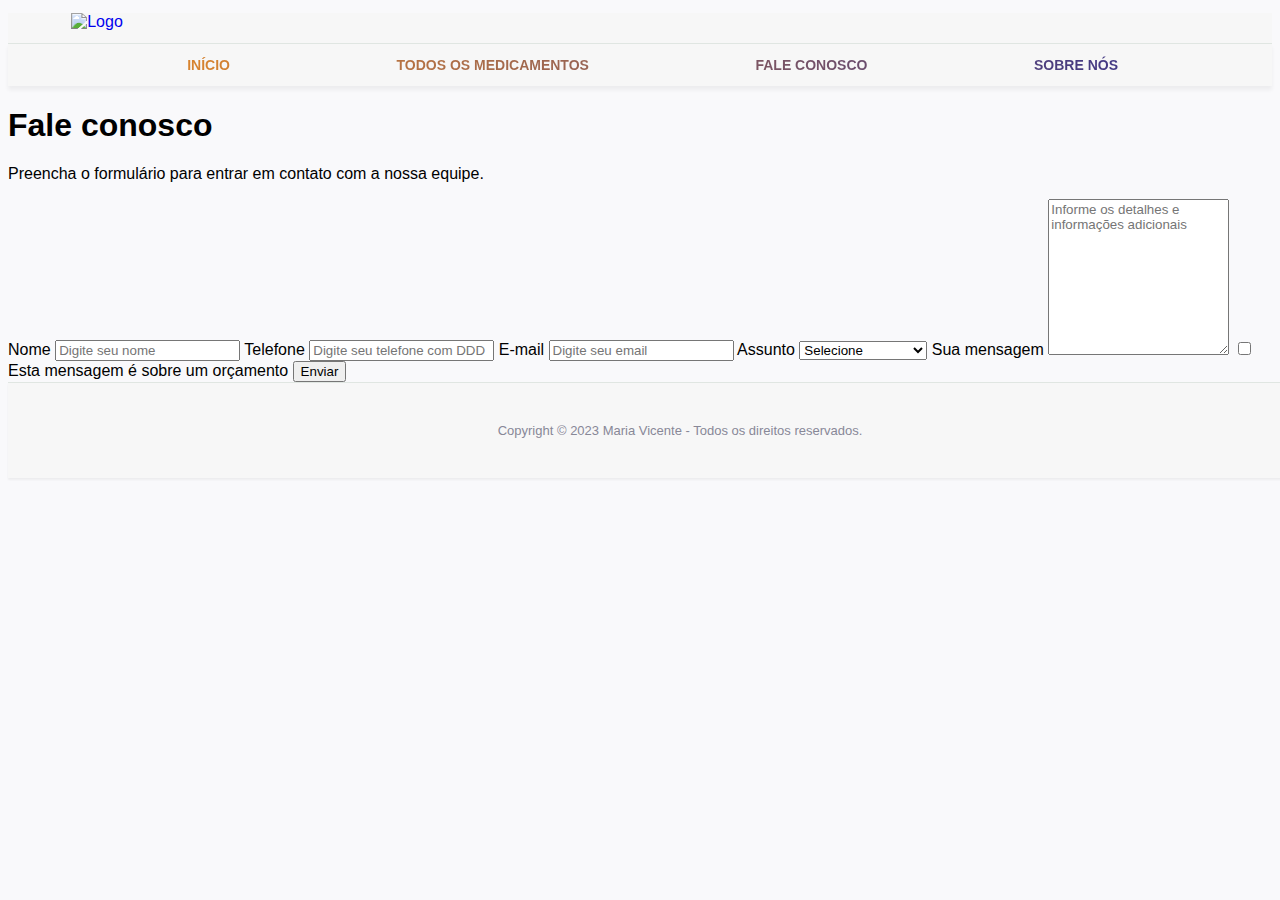
==== contato.html @ 5eacd5a9 "Adiciona botão de favorito e adicionar a cesta" ====
<!DOCTYPE html>
<html lang="pt-br">
    <head>
        <meta charset="UTF-8">
        <meta name="viewport" content="width=device-width, initial-scale=1.0">
        <title>DEVinPharma - Todos os remédios</title>
        <link rel="stylesheet" href="style.css"/>
        <link rel="apple-touch-icon" sizes="180x180" href="/images/apple-touch-icon.png">
        <link rel="icon" type="image/png" sizes="32x32" href="/images/favicon-32x32.png">
        <link rel="icon" type="image/png" sizes="16x16" href="/images/favicon-16x16.png">
        <link rel="manifest" href="/images/site.webmanifest">
        <link rel="mask-icon" href="/images/safari-pinned-tab.svg" color="#5bbad5">
        <meta name="msapplication-TileColor" content="#da532c">
        <meta name="theme-color" content="#ffffff">
    </head>
    <body>
        <header>
            <section class="logo">
                <a href="index.html">
                <img src="https://images2.imgbox.com/c0/7a/IBRioV2S_o.png" width="15%" alt="Logo"></a>
            </section>
                <nav class="nav-menu">
                <ul class="item-menu">
                    <li class="nav-item"><a href="index.html"><b>INÍCIO</b></a></li>
                    <li class="nav-item"><a href="remedios.html"><b>TODOS OS MEDICAMENTOS</b></a></li>
                    <li class="nav-item"><a href="#"><b>FALE CONOSCO</b></a></li>
                    <li class="nav-item"><b>SOBRE NÓS</b></li>
                </ul>
            </nav>
        </header>
        <main>
            <section id="texto-formulario">
                <h1>Fale conosco</h1>
                <p>Preencha o formulário para entrar em contato com a nossa equipe.</p>
            </section>
            <form name="contato">
                <label for="contato-nome">Nome</label>
                    <input type="text" placeholder="Digite seu nome" id="contato-nome"/>
                <label for="contato-telefone">Telefone</label>
                    <input type="tel" placeholder="Digite seu telefone com DDD" id="contato-telefone"/>
                <label for="contato-email">E-mail</label>
                    <input type="email" placeholder="Digite seu email" id="contato-email"/>
                <label for="assunto">Assunto</label>
                    <select>
                        <option value="">Selecione</option>
                        <option value="Duvidas">Dúvidas</option>
                        <option value="Sugestoes">Sugestões</option>
                        <option value="Orcamento">Orçamento</option>
                        <option value="Parcerias">Parcerias</option>
                        <option value="trabalheConosco">Trabalhe conosco</option>
                    </select>
                <label for="sua-mensagem">Sua mensagem</label>
                    <textarea rows="10" placeholder="Informe os detalhes e informações adicionais" id="sua-mensagem"></textarea>
                <input type="checkbox" id="orcamento"/>
                <label for="orcamento">Esta mensagem é sobre um orçamento</label>
                <input type="submit" value="Enviar"/>
            </form>
        </main>
        <footer class="footer">
            <div class="copyright">
            Copyright &copy; 2023 Maria Vicente - Todos os direitos reservados.
            </div>
        </footer>
    </body>
</html>
---- style.css ----
* {
    font-family: Lato, sans-serif;
}

header {
    background-color: #F7F7F7;
}

body {
    background-color: #F9F9FB;
}

h4 {
    font-weight: lighter;
}

a {
    text-decoration: none;
}

.logo {
    position: static;
    margin-right: 5%;
    margin-left: 5%;
    margin-top: 1%;
    margin-bottom: 1%;
}

.nav-menu {
    border-top: 1px solid #E0E6E2;
    box-shadow: 0 4px 4px rgba(0,0,0,.05);
}

.item-menu {
    padding: 1%;
    background-image: linear-gradient(to right, #F5921E, #252A95);
    background-clip: text;
    -webkit-background-clip: text;
    -webkit-text-fill-color: transparent;
    display: flex;
    justify-content: space-evenly;
    margin: 0;
    font-size: 14px;
    font-style: bold;
    text-align: center;
    width: 100%;
}

.nav-item {
    display: flex;
    flex-direction: row;
    justify-content: space-evenly;
    margin: 0;
    text-align: center;
    align-self: center;
}

.best-sellers {
    display: flex;
    justify-content: space-evenly;
    margin: 3rem;
}

.all-medicines {
    padding-left: 10%;
    padding-right: 10%;
    padding-top: 5%;
    padding-bottom: 5%;
    display: flex;
    flex-wrap: wrap;
    gap: 40px;
}
.card-medicine {
    border: 1px solid #E0E6E2;
    margin: 1%;
    box-shadow: 2px 2px 2px rgba(0, 0, 0, 0);
    display: flex;
    width: 20%;
    flex-direction: column;
    justify-content: center;
    text-align: center;
}

.card-medicine img {
    width: 100%;
    height: 90%;
}

.favorite-button {
    width: 2rem;
    height: 2rem;
    padding-right: 1rem;
    padding-top: 1rem;
    align-self: self-end;
}

.add-to-basket {
    margin-left: 1rem;
    margin-right: 1rem;
    margin-bottom: 2rem;

}

.footer {
    border-top: 1px solid #E0E6E2;
    box-shadow: 0 2px 2px rgba(0,0,0,.05);
    position: static;
    left: 0;
    bottom: 0;
    width: 100%;
    background-color: #F7F7F7;
    padding: 40px;
}

.copyright {
    text-align: center;
    font-size: small;
    color: #888897;
}
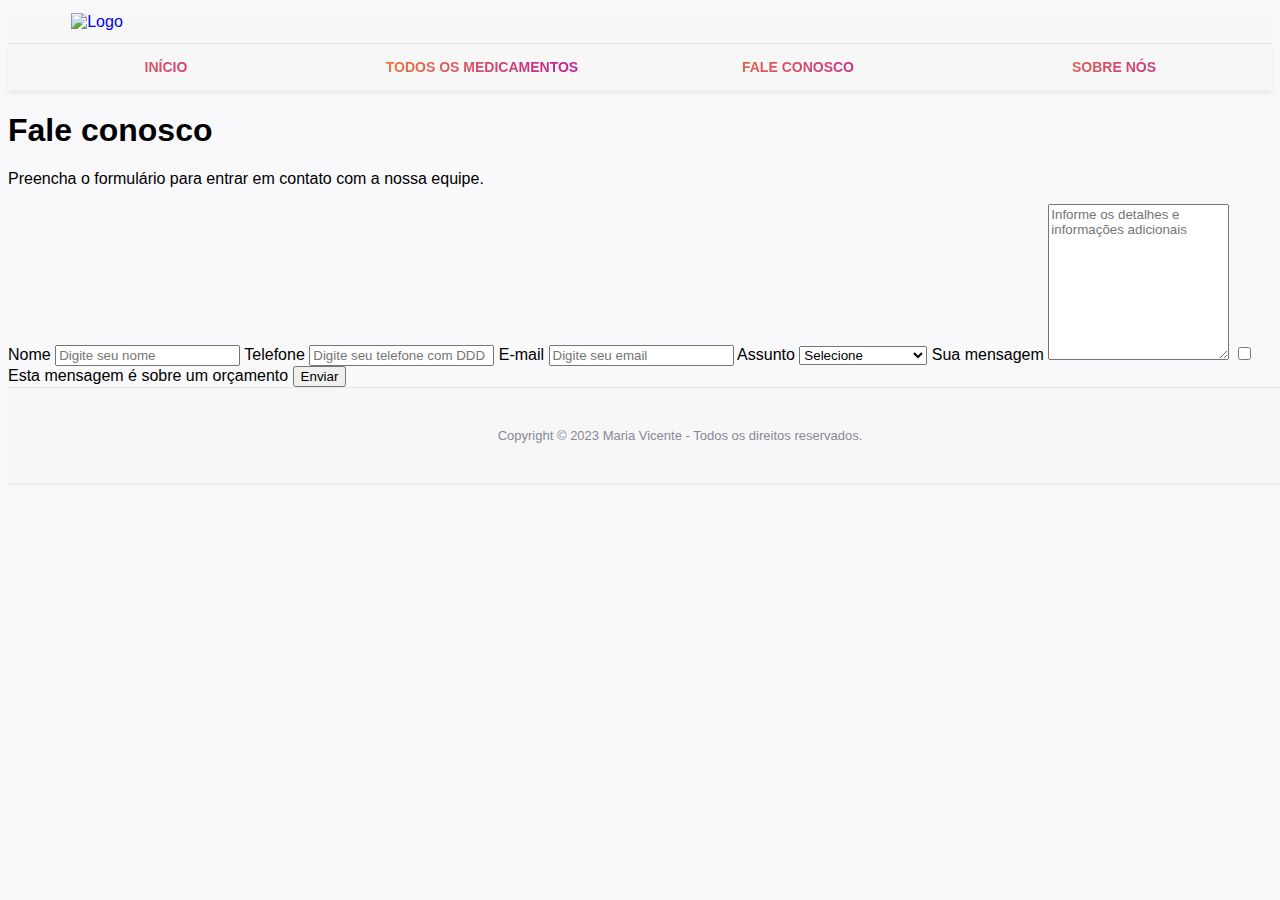
==== commit a5101005: "Atualiza os estilos da header e adiciona hover, active e visited" ====
--- a/contato.html
+++ b/contato.html
@@ -16,15 +16,36 @@
     <body>
         <header>
             <section class="logo">
-                <a href="index.html">
+                <a href="#">
                 <img src="https://images2.imgbox.com/c0/7a/IBRioV2S_o.png" width="15%" alt="Logo"></a>
             </section>
-                <nav class="nav-menu">
+            <nav class="nav-menu">
                 <ul class="item-menu">
-                    <li class="nav-item"><a href="index.html"><b>INÍCIO</b></a></li>
-                    <li class="nav-item"><a href="remedios.html"><b>TODOS OS MEDICAMENTOS</b></a></li>
-                    <li class="nav-item"><a href="#"><b>FALE CONOSCO</b></a></li>
-                    <li class="nav-item"><b>SOBRE NÓS</b></li>
+
+                    <a href="index.html" class="w-25">
+                        <div class="space-hover">
+                            <li class="nav-item"><b>INÍCIO</b></li>
+                        </div>
+                    </a>
+
+                    <a href="remedios.html" class="w-25">
+                        <div class="space-hover">
+                            <li class="nav-item"><b>TODOS OS MEDICAMENTOS</b></li>
+                        </div>
+                    </a>
+
+                    <a href="#" class="w-25">
+                        <div class="space-hover">
+                            <li class="nav-item"><b>FALE CONOSCO</b></li>
+                        </div>
+                    </a>
+
+                    <a href="#" class="w-25">
+                        <div class="space-hover">
+                            <li class="nav-item"><b>SOBRE NÓS</b></li>
+                        </div>
+                    </a>
+
                 </ul>
             </nav>
         </header>
--- a/style.css
+++ b/style.css
@@ -1,5 +1,5 @@
 * {
-    font-family: Lato, sans-serif;
+    font-family: Lato, Arial, sans-serif;
 }
 
 header {
@@ -32,18 +32,26 @@
 }
 
 .item-menu {
-    padding: 1%;
-    background-image: linear-gradient(to right, #F5921E, #252A95);
-    background-clip: text;
-    -webkit-background-clip: text;
-    -webkit-text-fill-color: transparent;
+    padding: 0;
+    background-color: #F7F7F7;
+    color: #ffffff;
     display: flex;
     justify-content: space-evenly;
     margin: 0;
     font-size: 14px;
-    font-style: bold;
+    font-weight: bold;
     text-align: center;
     width: 100%;
+    position: relative;
+}
+
+.space-hover:hover {
+    background-image: linear-gradient(to right, #F5921E, #b700b4);
+}
+
+.space-hover:hover .nav-item b {
+    color: #ffffff;
+    transition: color 0.3s;
 }
 
 .nav-item {
@@ -51,8 +59,22 @@
     flex-direction: row;
     justify-content: space-evenly;
     margin: 0;
+    padding-top: 15px;
+    padding-bottom: 15px;
+    padding-left: 50px;
+    padding-right: 50px;
     text-align: center;
     align-self: center;
+    background-image: linear-gradient(to right, #F5921E, #b700b4);
+    background-clip: text;
+    -webkit-background-clip: text;
+    color: transparent;
+    transition: color 0.3s;
+    position: relative;
+}
+
+.w-25 {
+    width: 25%;
 }
 
 .best-sellers {
@@ -62,20 +84,22 @@
 }
 
 .all-medicines {
-    padding-left: 10%;
-    padding-right: 10%;
-    padding-top: 5%;
-    padding-bottom: 5%;
+    padding-left: 2rem;
+    padding-right: 2rem;
+    padding-top: 2rem;
+    padding-bottom: 2rem;
     display: flex;
     flex-wrap: wrap;
-    gap: 40px;
+    justify-content: center;
+    align-items: center;
+    gap: 10px;
 }
 .card-medicine {
     border: 1px solid #E0E6E2;
     margin: 1%;
     box-shadow: 2px 2px 2px rgba(0, 0, 0, 0);
     display: flex;
-    width: 20%;
+    width: 18rem;
     flex-direction: column;
     justify-content: center;
     text-align: center;
@@ -86,6 +110,18 @@
     height: 90%;
 }
 
+.card-medicine a {
+    color: black;
+}
+
+.card-medicine a:visited {
+    color:#70026f;
+}
+
+.card-medicine a:active {
+    color: #97154d;
+}
+
 .favorite-button {
     width: 2rem;
     height: 2rem;
@@ -94,11 +130,26 @@
     align-self: self-end;
 }
 
+.favorite-button:hover {
+    filter: opacity(40%);
+}
+
 .add-to-basket {
     margin-left: 1rem;
     margin-right: 1rem;
     margin-bottom: 2rem;
+    padding: 8px 20px;
+    background-color: rgb(92, 151, 92);
+    color: #e6ffef;
+    border: rgb(92, 151, 92);
+    font-family: Lato, Arial, sans-serif;
+    font-weight: bold;
+    border-radius: 20px;
+    cursor: pointer;
+}
 
+.add-to-basket:hover {
+    background-color: rgb(135, 195, 135);
 }
 
 .footer {
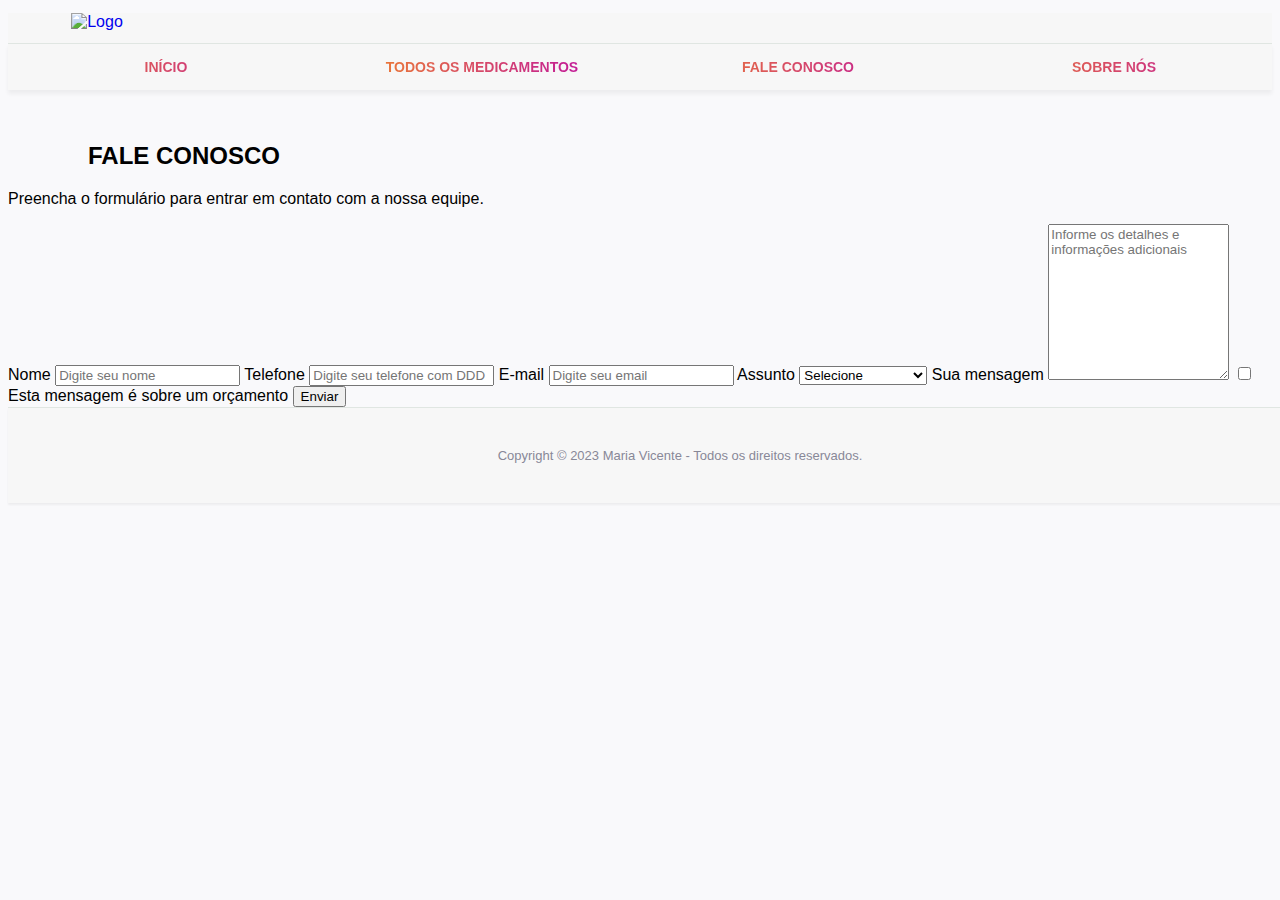
==== commit 84231eb4: "Adiciona o título nas páginas" ====
--- a/contato.html
+++ b/contato.html
@@ -16,7 +16,7 @@
     <body>
         <header>
             <section class="logo">
-                <a href="#">
+                <a href="index.html">
                 <img src="https://images2.imgbox.com/c0/7a/IBRioV2S_o.png" width="15%" alt="Logo"></a>
             </section>
             <nav class="nav-menu">
@@ -40,7 +40,7 @@
                         </div>
                     </a>
 
-                    <a href="#" class="w-25">
+                    <a href="sobre.html" class="w-25">
                         <div class="space-hover">
                             <li class="nav-item"><b>SOBRE NÓS</b></li>
                         </div>
@@ -50,8 +50,10 @@
             </nav>
         </header>
         <main>
-            <section id="texto-formulario">
-                <h1>Fale conosco</h1>
+            <div class="page-title">
+                <h2>FALE CONOSCO</h2>
+            </div>
+            <section id="texto-formulario"> 
                 <p>Preencha o formulário para entrar em contato com a nossa equipe.</p>
             </section>
             <form name="contato">
--- a/style.css
+++ b/style.css
@@ -75,6 +75,11 @@
 
 .w-25 {
     width: 25%;
+}
+
+.page-title {
+    padding-top: 2rem;
+    padding-left: 5rem;
 }
 
 .best-sellers {
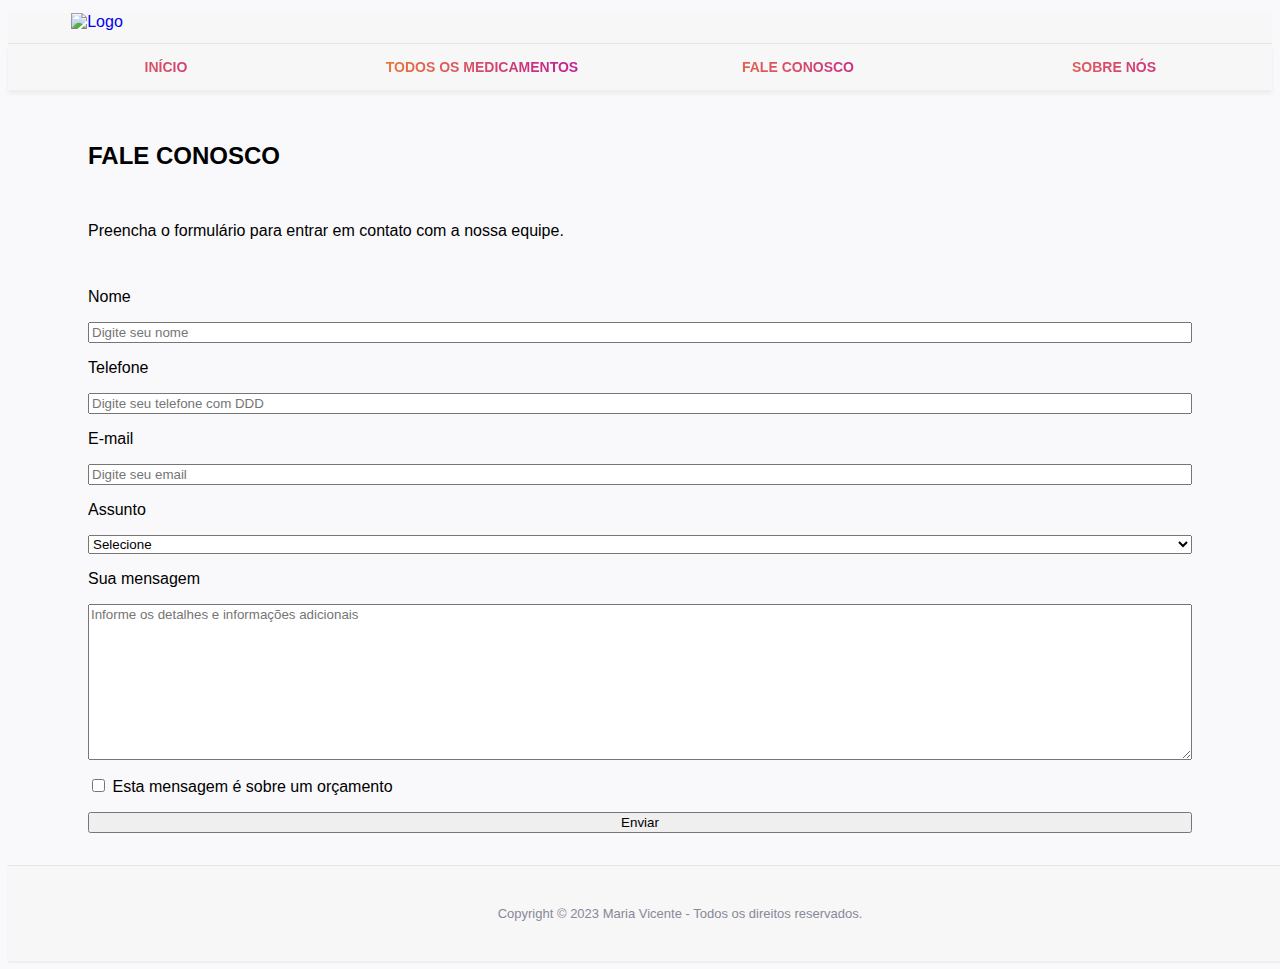
==== commit 19c31466: "Estilização do formulário de contato" ====
--- a/contato.html
+++ b/contato.html
@@ -74,8 +74,10 @@
                     </select>
                 <label for="sua-mensagem">Sua mensagem</label>
                     <textarea rows="10" placeholder="Informe os detalhes e informações adicionais" id="sua-mensagem"></textarea>
-                <input type="checkbox" id="orcamento"/>
-                <label for="orcamento">Esta mensagem é sobre um orçamento</label>
+                <div class="check-orcamento">
+                    <input type="checkbox" id="orcamento"/>
+                    <label for="orcamento">Esta mensagem é sobre um orçamento</label>
+                </div>
                 <input type="submit" value="Enviar"/>
             </form>
         </main>
--- a/style.css
+++ b/style.css
@@ -16,6 +16,23 @@
 
 a {
     text-decoration: none;
+}
+
+p {
+    padding-top: 2rem;
+    padding-left: 5rem;
+}
+
+form {
+    padding: 2rem 5rem 2rem 5rem;
+    display: flex;
+    flex-direction: column;
+    justify-content: center;
+    row-gap: 1rem;
+}
+
+.check-orcamento {
+    align-items: flex-start;
 }
 
 .logo {
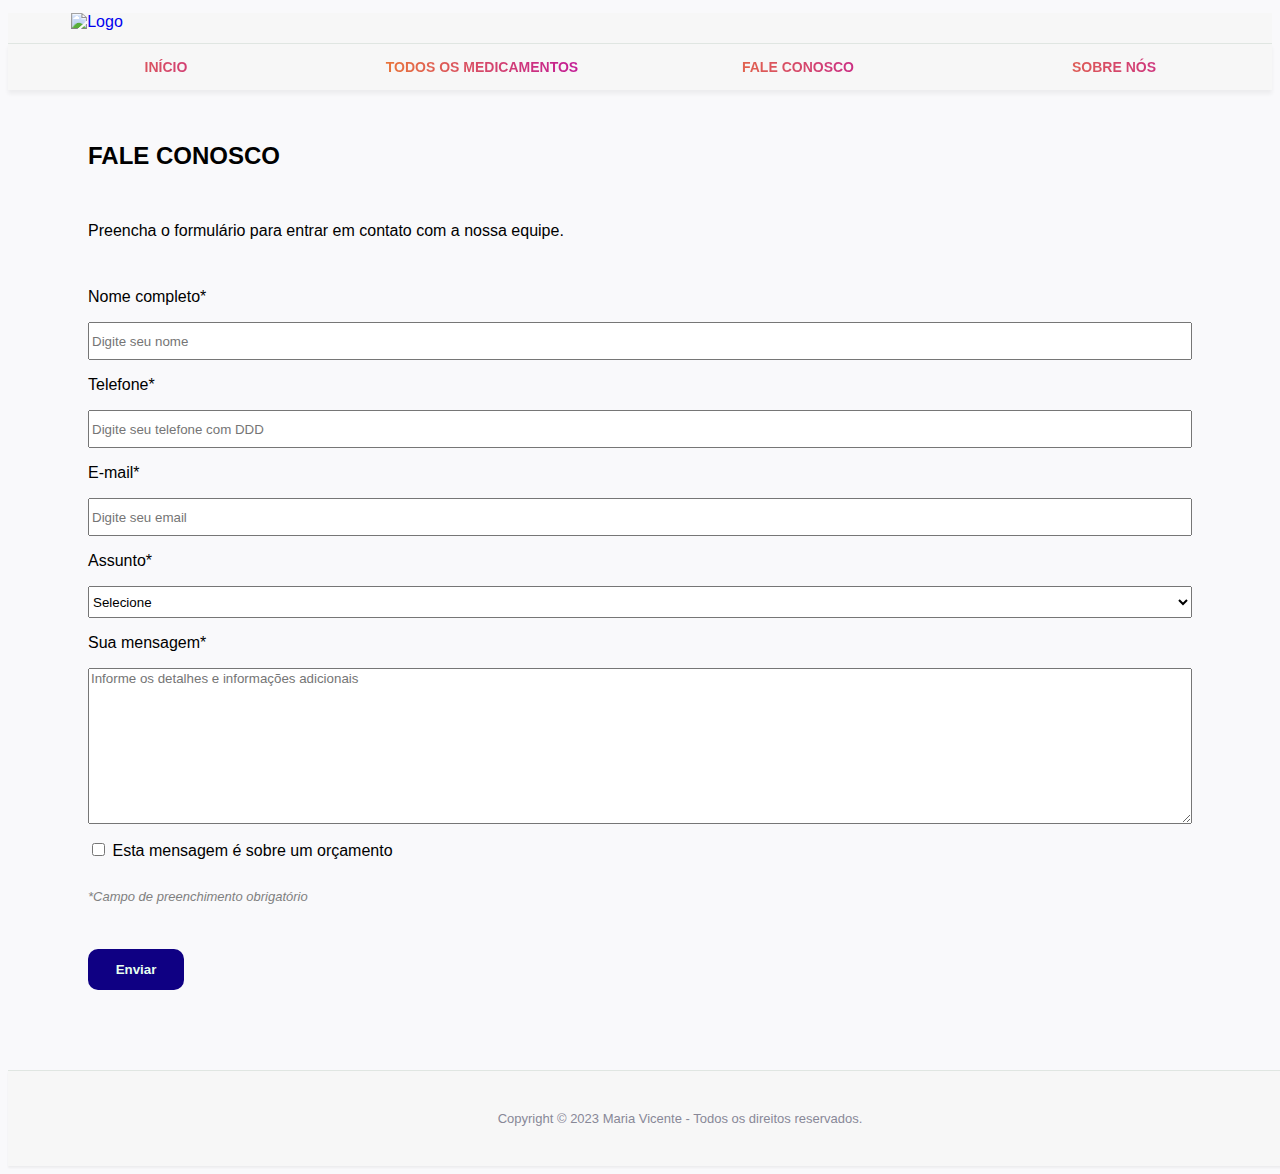
==== commit 6f24515e: "Estiliza os campos de preenchimento do formulário" ====
--- a/contato.html
+++ b/contato.html
@@ -57,13 +57,13 @@
                 <p>Preencha o formulário para entrar em contato com a nossa equipe.</p>
             </section>
             <form name="contato">
-                <label for="contato-nome">Nome</label>
+                <label for="contato-nome">Nome completo*</label>
                     <input type="text" placeholder="Digite seu nome" id="contato-nome"/>
-                <label for="contato-telefone">Telefone</label>
+                <label for="contato-telefone">Telefone*</label>
                     <input type="tel" placeholder="Digite seu telefone com DDD" id="contato-telefone"/>
-                <label for="contato-email">E-mail</label>
+                <label for="contato-email">E-mail*</label>
                     <input type="email" placeholder="Digite seu email" id="contato-email"/>
-                <label for="assunto">Assunto</label>
+                <label for="assunto">Assunto*</label>
                     <select>
                         <option value="">Selecione</option>
                         <option value="Duvidas">Dúvidas</option>
@@ -72,13 +72,14 @@
                         <option value="Parcerias">Parcerias</option>
                         <option value="trabalheConosco">Trabalhe conosco</option>
                     </select>
-                <label for="sua-mensagem">Sua mensagem</label>
+                <label for="sua-mensagem">Sua mensagem*</label>
                     <textarea rows="10" placeholder="Informe os detalhes e informações adicionais" id="sua-mensagem"></textarea>
                 <div class="check-orcamento">
                     <input type="checkbox" id="orcamento"/>
                     <label for="orcamento">Esta mensagem é sobre um orçamento</label>
                 </div>
-                <input type="submit" value="Enviar"/>
+                <p id="campo-obrigatorio">*Campo de preenchimento obrigatório</p>
+                <input type="submit" value="Enviar" id="form-submit"/>
             </form>
         </main>
         <footer class="footer">
--- a/style.css
+++ b/style.css
@@ -27,12 +27,51 @@
     padding: 2rem 5rem 2rem 5rem;
     display: flex;
     flex-direction: column;
-    justify-content: center;
     row-gap: 1rem;
+}
+
+input[type="text"] {
+    height: 2rem;
+}
+
+input[type="tel"] {
+    height: 2rem;
+}
+
+input[type="email"] {
+    height: 2rem;
+}
+
+select {
+    height: 2rem;
 }
 
 .check-orcamento {
     align-items: flex-start;
+}
+
+#campo-obrigatorio {
+    font-size: small;
+    font-style: italic;
+    color: gray;
+    align-items: start;
+    padding: 0;
+}
+
+#form-submit {
+    width: 6rem;
+    display: inline;
+    align-items: center;
+    margin-top: 1rem;
+    margin-bottom: 3rem;
+    padding: 0.8rem;
+    background-color: rgb(15, 0, 131);
+    color: #e6ffef;
+    border: rgb(15, 0, 131);
+    font-family: Lato, Arial, sans-serif;
+    font-weight: bold;
+    border-radius: 10px;
+    cursor: pointer;
 }
 
 .logo {
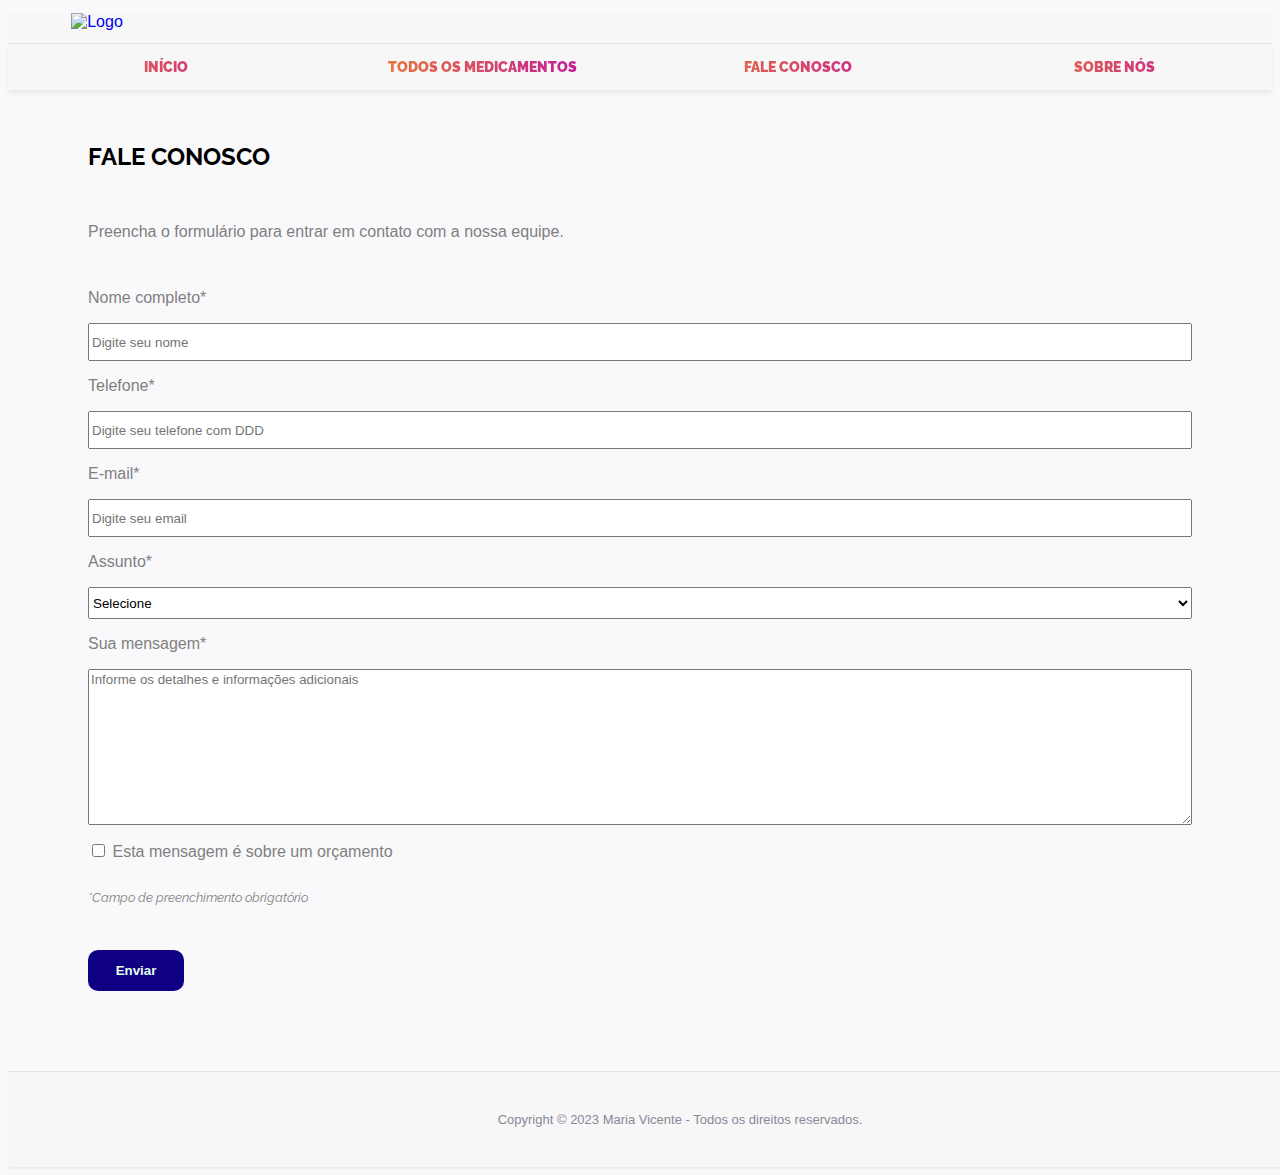
==== commit 50e8cb06: "Altera a fonte das páginas" ====
--- a/contato.html
+++ b/contato.html
@@ -10,6 +10,9 @@
         <link rel="icon" type="image/png" sizes="16x16" href="/images/favicon-16x16.png">
         <link rel="manifest" href="/images/site.webmanifest">
         <link rel="mask-icon" href="/images/safari-pinned-tab.svg" color="#5bbad5">
+        <link rel="preconnect" href="https://fonts.googleapis.com">
+        <link rel="preconnect" href="https://fonts.gstatic.com" crossorigin>
+        <link href="https://fonts.googleapis.com/css2?family=Raleway:ital,wght@0,200;0,300;0,400;0,600;0,700;0,800;1,200;1,400&display=swap" rel="stylesheet">
         <meta name="msapplication-TileColor" content="#da532c">
         <meta name="theme-color" content="#ffffff">
     </head>
--- a/style.css
+++ b/style.css
@@ -1,5 +1,11 @@
+
+@font-face {
+    font-family: "Raleway";
+    src: url("https://fonts.googleapis.com/css2?family=Raleway:ital,wght@0,200;0,300;0,400;0,600;1,200;1,400&display=swap") format("truetype"),
+  }
+
 * {
-    font-family: Lato, Arial, sans-serif;
+    font-family: "Raleway", "Lato", Arial, sans-serif;
 }
 
 header {
@@ -21,6 +27,11 @@
 p {
     padding-top: 2rem;
     padding-left: 5rem;
+    color: gray;
+}
+
+li {
+    font-weight: bold;
 }
 
 form {
@@ -28,6 +39,7 @@
     display: flex;
     flex-direction: column;
     row-gap: 1rem;
+    color: gray;
 }
 
 input[type="text"] {
@@ -166,6 +178,10 @@
     text-align: center;
 }
 
+.card-medicine p {
+    padding: 0;
+}
+
 .card-medicine img {
     width: 100%;
     height: 90%;
@@ -183,12 +199,17 @@
     color: #97154d;
 }
 
+.card-medicine:hover {
+    background-color: #ececec;
+}
+
 .favorite-button {
     width: 2rem;
     height: 2rem;
     padding-right: 1rem;
     padding-top: 1rem;
     align-self: self-end;
+    cursor: pointer;
 }
 
 .favorite-button:hover {
@@ -213,6 +234,20 @@
     background-color: rgb(135, 195, 135);
 }
 
+.text-about p:first-child {
+    padding-top: 2rem;
+}
+
+.text-about p {
+    margin-right: 4rem;
+    text-align: justify;
+    padding-top: 0;
+    line-height: 2;
+    color: gray;
+    
+
+}
+
 .footer {
     border-top: 1px solid #E0E6E2;
     box-shadow: 0 2px 2px rgba(0,0,0,.05);
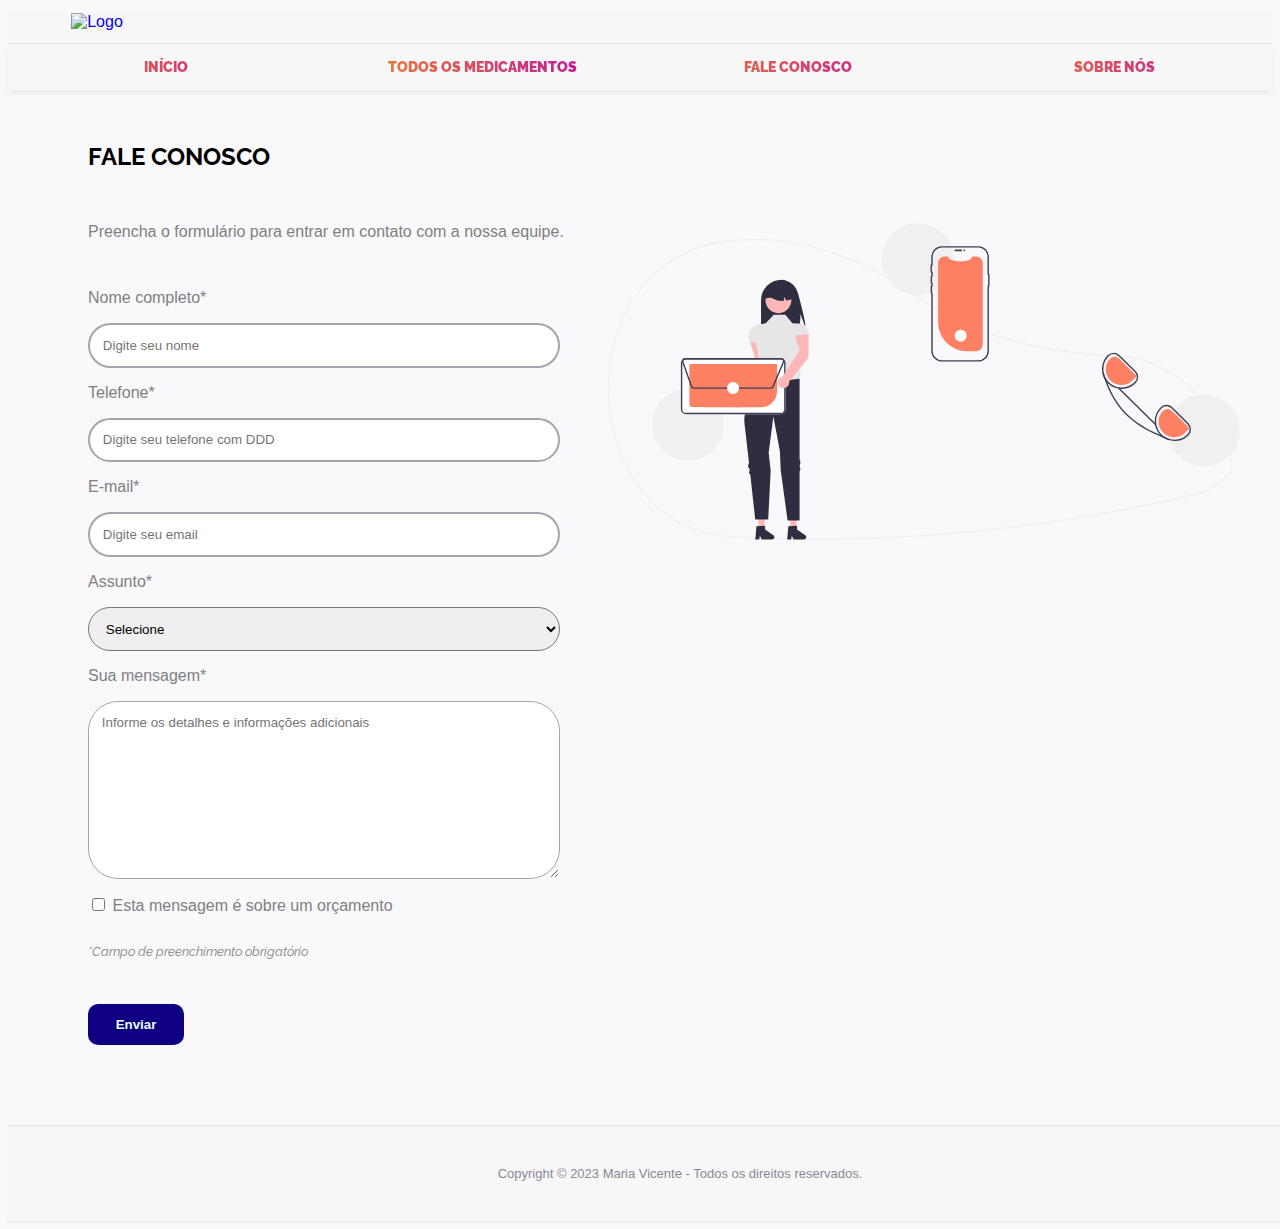
==== commit 60b3ce55: "Adiciona imagem e personaliza os inputs do formulário" ====
--- a/contato.html
+++ b/contato.html
@@ -56,34 +56,39 @@
             <div class="page-title">
                 <h2>FALE CONOSCO</h2>
             </div>
-            <section id="texto-formulario"> 
-                <p>Preencha o formulário para entrar em contato com a nossa equipe.</p>
+            <div class="contact-image">
+                <img src="/images/contactus.svg" alt="Fale conosco">
+            </div>
+            <section id="formulario-corpo">
+                <div id="texto-formulario"> 
+                    <p>Preencha o formulário para entrar em contato com a nossa equipe.</p>
+                </div>
+                <form name="contato">
+                    <label for="contato-nome">Nome completo*</label>
+                        <input type="text" placeholder="Digite seu nome" id="contato-nome"/>
+                    <label for="contato-telefone">Telefone*</label>
+                        <input type="tel" placeholder="Digite seu telefone com DDD" id="contato-telefone"/>
+                    <label for="contato-email">E-mail*</label>
+                        <input type="email" placeholder="Digite seu email" id="contato-email"/>
+                    <label for="assunto">Assunto*</label>
+                        <select>
+                            <option value="">Selecione</option>
+                            <option value="Duvidas">Dúvidas</option>
+                            <option value="Sugestoes">Sugestões</option>
+                            <option value="Orcamento">Orçamento</option>
+                            <option value="Parcerias">Parcerias</option>
+                            <option value="trabalheConosco">Trabalhe conosco</option>
+                        </select>
+                    <label for="sua-mensagem">Sua mensagem*</label>
+                        <textarea rows="10" placeholder="Informe os detalhes e informações adicionais" id="sua-mensagem"></textarea>
+                    <div class="check-orcamento">
+                        <input type="checkbox" id="orcamento"/>
+                        <label for="orcamento">Esta mensagem é sobre um orçamento</label>
+                    </div>
+                    <p id="campo-obrigatorio">*Campo de preenchimento obrigatório</p>
+                    <input type="submit" value="Enviar" id="form-submit"/>
+                </form>
             </section>
-            <form name="contato">
-                <label for="contato-nome">Nome completo*</label>
-                    <input type="text" placeholder="Digite seu nome" id="contato-nome"/>
-                <label for="contato-telefone">Telefone*</label>
-                    <input type="tel" placeholder="Digite seu telefone com DDD" id="contato-telefone"/>
-                <label for="contato-email">E-mail*</label>
-                    <input type="email" placeholder="Digite seu email" id="contato-email"/>
-                <label for="assunto">Assunto*</label>
-                    <select>
-                        <option value="">Selecione</option>
-                        <option value="Duvidas">Dúvidas</option>
-                        <option value="Sugestoes">Sugestões</option>
-                        <option value="Orcamento">Orçamento</option>
-                        <option value="Parcerias">Parcerias</option>
-                        <option value="trabalheConosco">Trabalhe conosco</option>
-                    </select>
-                <label for="sua-mensagem">Sua mensagem*</label>
-                    <textarea rows="10" placeholder="Informe os detalhes e informações adicionais" id="sua-mensagem"></textarea>
-                <div class="check-orcamento">
-                    <input type="checkbox" id="orcamento"/>
-                    <label for="orcamento">Esta mensagem é sobre um orçamento</label>
-                </div>
-                <p id="campo-obrigatorio">*Campo de preenchimento obrigatório</p>
-                <input type="submit" value="Enviar" id="form-submit"/>
-            </form>
         </main>
         <footer class="footer">
             <div class="copyright">
--- a/style.css
+++ b/style.css
@@ -16,8 +16,9 @@
     background-color: #F9F9FB;
 }
 
-h4 {
-    font-weight: lighter;
+main {
+    align-items: center;
+    margin: 0 auto;
 }
 
 a {
@@ -43,23 +44,57 @@
 }
 
 input[type="text"] {
-    height: 2rem;
+    padding: 0.8rem;
+    border-radius: 100px;
+    border-color: #a4a4ac;
+    border-style: double;
 }
 
 input[type="tel"] {
-    height: 2rem;
+    padding: 0.8rem;
+    border-radius: 100px;
+    border-color: #a4a4ac;
+    border-style: double;
 }
 
 input[type="email"] {
-    height: 2rem;
+    padding: 0.8rem;
+    border-radius: 100px;
+    border-color: #a4a4ac;
+    border-style: double;
 }
 
 select {
-    height: 2rem;
+    padding: 0.8rem;
+    border-radius: 100px;
+}
+
+textarea {
+    padding: 0.8rem;
+    border-radius: 30px;
+    border-color: #a4a4ac;
+    border-style: double;
 }
 
 .check-orcamento {
     align-items: flex-start;
+}
+
+#formulario-corpo {
+    width: 50%;
+}
+
+.contact-image {
+    width: 50%;
+    position: relative;
+    top: 2rem;
+    bottom: 0;
+    right: 2rem;
+    float: right;
+}
+
+.contact-image img {
+    width: 100%;
 }
 
 #campo-obrigatorio {
@@ -84,6 +119,10 @@
     font-weight: bold;
     border-radius: 10px;
     cursor: pointer;
+}
+
+#form-submit:hover {
+    filter: opacity(70%);
 }
 
 .logo {
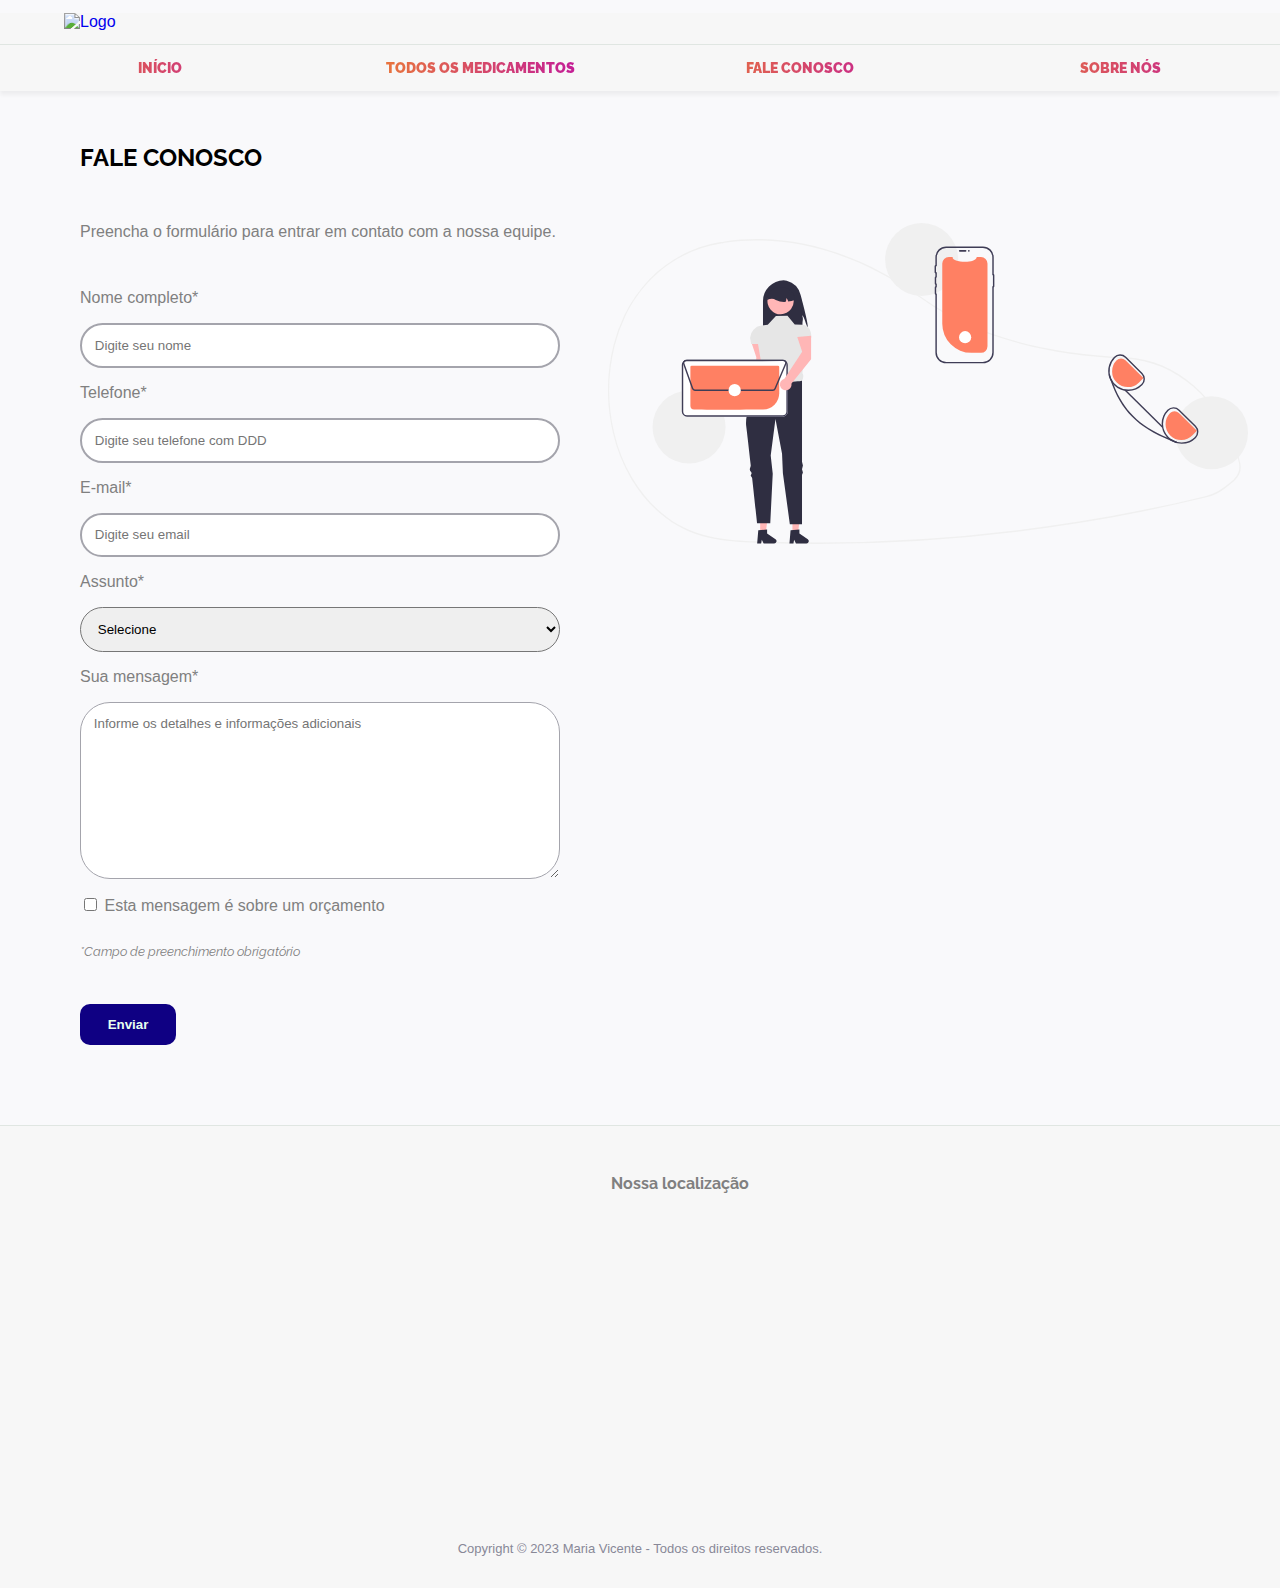
==== commit 8eb138ac: "Altera espaçamentos da página" ====
--- a/contato.html
+++ b/contato.html
@@ -52,7 +52,7 @@
                 </ul>
             </nav>
         </header>
-        <main>
+        <main class="contact-page">
             <div class="page-title">
                 <h2>FALE CONOSCO</h2>
             </div>
@@ -91,6 +91,11 @@
             </section>
         </main>
         <footer class="footer">
+            <p>Nossa localização</p>
+            <div class="map">
+                <iframe src="https://www.google.com/maps/embed?pb=!1m18!1m12!1m3!1d438.5165793082493!2d-48.95657146355969!3d-28.445417882833617!2m3!1f0!2f0!3f0!3m2!1i1024!2i768!4f13.1!3m3!1m2!1s0x9521455b45c06755%3A0x7314ce5656f6e409!2sFarm%C3%A1cia%20Pre%C3%A7o%20Popular!5e0!3m2!1spt-BR!2sbr!4v1691106291461!5m2!1spt-BR!2sbr" width="400" height="300" style="border:0;" allowfullscreen="" loading="lazy" referrerpolicy="no-referrer-when-downgrade">
+                </iframe>
+            </div>
             <div class="copyright">
             Copyright &copy; 2023 Maria Vicente - Todos os direitos reservados.
             </div>
--- a/style.css
+++ b/style.css
@@ -14,11 +14,11 @@
 
 body {
     background-color: #F9F9FB;
+    margin: 0 auto;
 }
 
 main {
     align-items: center;
-    margin: 0 auto;
 }
 
 a {
@@ -283,11 +283,15 @@
     padding-top: 0;
     line-height: 2;
     color: gray;
-    
-
-}
-
-.footer {
+}
+
+.text-about img {
+    padding: 2rem;
+    float: right;
+    width: 30rem;
+}
+
+footer {
     border-top: 1px solid #E0E6E2;
     box-shadow: 0 2px 2px rgba(0,0,0,.05);
     position: static;
@@ -295,10 +299,23 @@
     bottom: 0;
     width: 100%;
     background-color: #F7F7F7;
-    padding: 40px;
+    padding: 2rem 0 2rem 0;
+}
+
+footer p {
+    text-align: center;
+    font-weight: bold;
+    padding-top: 0;
+}
+
+.map {
+    justify-content: center;
+    align-items: center;
+    display: flex;
 }
 
 .copyright {
+    padding-top: 2rem;
     text-align: center;
     font-size: small;
     color: #888897;
